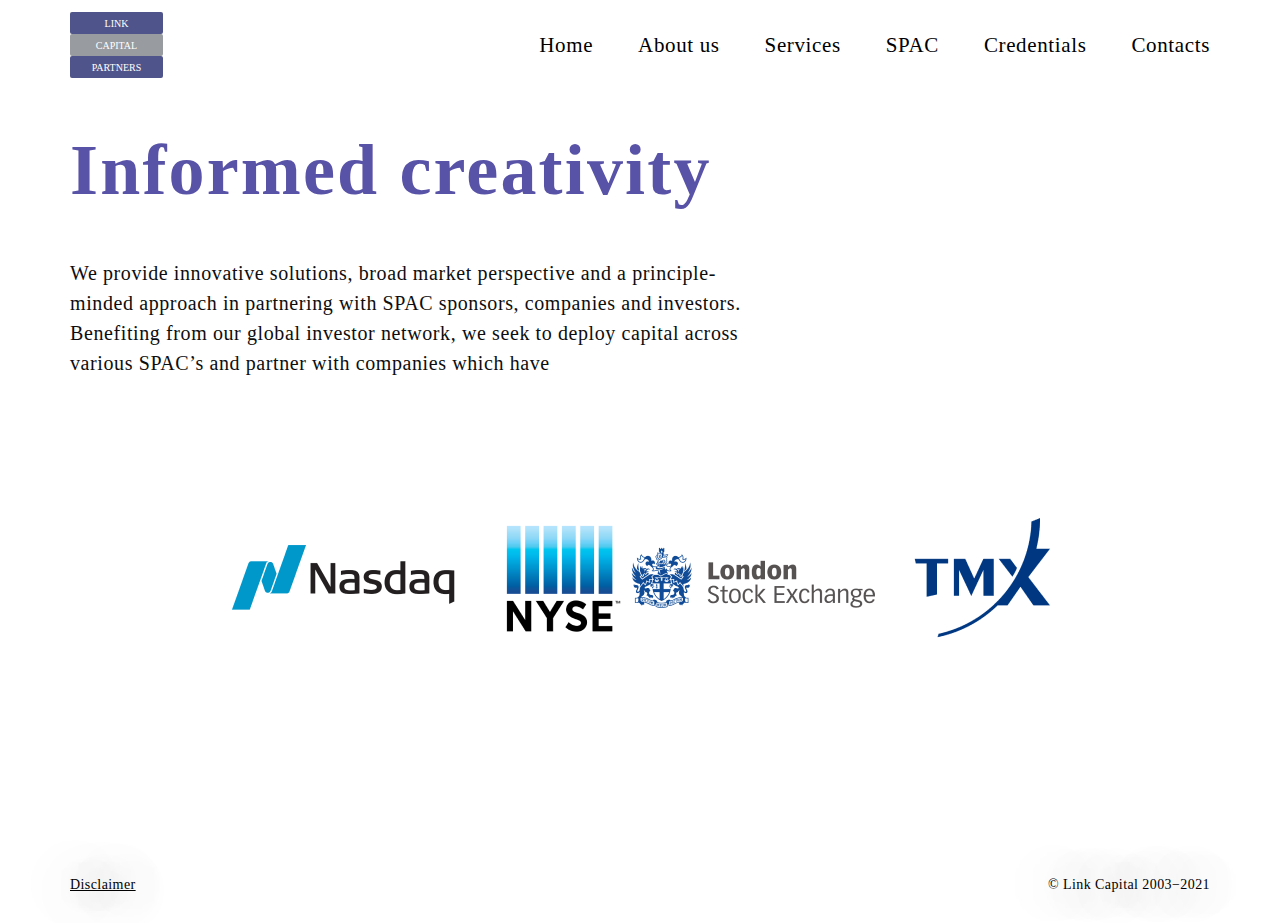
==== index.html @ c14fddac "Add files via upload" ====
<!DOCTYPE html>
<html lang="en">
<head>
    <meta charset="UTF-8">
    <meta http-equiv="X-UA-Compatible" content="IE=edge">
    <meta name="viewport" content="width=device-width, initial-scale=1.0,shrink-to-fit">
    <title>Document</title>
    <link rel="stylesheet" href="main.css"></link>
</head>
<body>
    <div class="wrapper">
        
        <div class="header" id="header">


            <div class="container header">

                <div class="header__mobile">
                    <div class="header__logo" >
                        
                    <a href="index.html" class="logo__link">

                        <div class="gamburger__logo">     
                        <span class="span__logo">
                            <h3 class="span__logo__text">
                                LINK
                            </h3>
                        </span>

                        <span class="span__logo">
                            <h3 class="span__logo__text">
                                CAPITAL
                            </h3>
                        </span>

                        <span class="span__logo">
                            <h3 class="span__logo__text">
                                PARTNERS
                            </h3>
                        </span>

                        </div>

                    </a>

                        
                    </div>

                    <div class="gamburger" id="burger">
                        <span class="span"></span>
                        <span class="span"></span>
                        <span class="span"></span>
                    </div>
                </div>


               

                <nav class="menu">
        
        
                    <ul class="menu__list">
                        <li class="menu__icon">
                            <a href="index.html" class="menu__title">Home</a>
                        </li>
    
                        <li class="menu__icon">
                            <a href="about.html" class="menu__title" >About us</a>
                        </li>
    
                        <li class="menu__icon">
                            <a href="services.html" class="menu__title">Services</a>
                        </li>
    
                        <li class="menu__icon">
                            <a href="#SPAC" class="menu__title">SPAC</a>
                        </li>
    
                            
                        <li class="menu__icon">
                            <a href="credentials.html"class="menu__title" >Credentials</a>
                        </li>
    
                        
                        <li class="menu__icon">
                                <a href="contacts.html"class="menu__title" >Contacts</a>
                        </li>
    
                    </ul>
                </nav>

            </div>

        </div>

        <main class="main">
           
            <div class="glavnaya">
                <div class="container glavnaya">
                    <ul class="glavnaya__list">
                        <li class="glavnaya__icon fade">
                            <div class="glavnaya__box">
                                <div class="glavnaya__content">
                                    <h1 class="glavnaya__text">Informed creativity</h1>
                                </div>

                                <p class="glavnaya__title">
                                
                                    We provide innovative solutions,
                                    broad market perspective and
                                    a principle-minded approach
                                    in partnering with SPAC sponsors,
                                    companies and investors.
                                    Benefiting from our global investor
                                    network, we seek to deploy capital
                                    across various SPAC’s and partner
                                    with companies which have

                                </p>
                            </div>

                            <ul class="iconci__list">
                                <li class="iconci__icon">
                                    <img src="home/Group 140.png" alt="">
                                </li>

                                <li class="iconci__icon">
                                    <img src="home/image 19.png" alt="">
                                </li>

                                <li class="iconci__icon">
                                    <img src="home/image 37.png" alt="">
                                </li>

                                <li class="iconci__icon">
                                    <img src="home/image 42.png" alt="">
                                </li>
                            </ul>
                        </li>

                        <li class="glavnaya__icon fade">
                            <div class="glavnaya__box">
                                <div class="glavnaya__content">
                                    <h1 class="glavnaya__text">Innovative Merchant Banking Boutique</h1>
                                </div>

                                <p class="glavnaya__title">
                                
                                    Link Capital Partners is a boutique
                                    merchant banking firm, 
                                    as well as one of the pioneers
                                    in the Special Purpose Acquisition
                                    Company ("SPAC") investment vehicles read more

                                </p>
                            </div>

                            <ul class="iconci__list">
                                <li class="iconci__icon">
                                    <img src="home/image 42.png" alt="">
                                </li>

                                <li class="iconci__icon">
                                    <img src="home/Group 140.png " alt="">
                                </li>

                                <li class="iconci__icon">
                                    <img src="home/image 37.png" alt="">
                                </li>

                                <li class="iconci__icon">
                                    <img src="home/image 19.png" alt="">
                                </li>
                            </ul>
                        </li>

                        <li class="glavnaya__icon fade">
                            <div class="glavnaya__box">
                                <div class="glavnaya__content">
                                    <h1 class="glavnaya__text">Informed creativity</h1>
                                </div>

                                <p class="glavnaya__title">
                                
                                    We provide innovative solutions,
                                    broad market perspective and
                                    a principle-minded approach
                                    in partnering with SPAC sponsors,
                                    companies and investors.
                                    Benefiting from our global investor
                                    network, we seek to deploy capital
                                    across various SPAC’s and partner
                                    with companies which have

                                </p>
                            </div>

                            <ul class="iconci__list">
                                <li class="iconci__icon">
                                    <img src="home/Group 140.png" alt="">
                                </li>

                                <li class="iconci__icon">
                                    <img src="home/image 19.png" alt="">
                                </li>

                                <li class="iconci__icon">
                                    <img src="home/image 37.png" alt="">
                                </li>

                                <li class="iconci__icon">
                                    <img src="home/image 42.png" alt="">
                                </li>
                            </ul>
                        </li>

                        <li class="glavnaya__icon fade">
                            <div class="glavnaya__box">
                                <div class="glavnaya__content">
                                    <h1 class="glavnaya__text">Innovative Merchant Banking Boutique</h1>
                                </div>

                                <p class="glavnaya__title">
                                
                                    Link Capital Partners is a boutique
                                    merchant banking firm, 
                                    as well as one of the pioneers
                                    in the Special Purpose Acquisition
                                    Company ("SPAC") investment vehicles read more

                                </p>
                            </div>

                            
                            <ul class="iconci__list">
                                <li class="iconci__icon">
                                    <img src="home/Group 140.png" alt="">
                                </li>

                                <li class="iconci__icon">
                                    <img src="home/image 19.png" alt="">
                                </li>

                                <li class="iconci__icon">
                                    <img src="home/image 37.png" alt="">
                                </li>

                                <li class="iconci__icon">
                                    <img src="home/image 42.png" alt="">
                                </li>
                            </ul>

                        </li>


                    </ul>
                </div>
            </div>

        </main>

        <div class="footer">
            <div class="container footer">
                <div  class="Disclaimer">
                    <h3 class="Disclaimer__text">Disclaimer</h3>
                </div>

                <div  class="link">
                    <h3 class="link__text">© Link Capital 2003−2021</h3>
                </div>
            </div>
            
        </div>
    </div>
    <script src="js/privet.js"></script>
    <script src="js/slide.js"></script>
</body>
</html>
---- main.css ----
html{
    font-size:16px;
  }
  
body {
      margin:0px;
      width:100%;
      height:100%;
      font-family: "Avenir Next Cyr"; 
      background-color:#fff;
  }
* {
    box-sizing: border-box;
  }
  
ul, li{
    list-style: none;
    margin: 0;
    padding: 0;
  }
  
p {
  margin: 0;
  }
  
img{
    display: block;
    max-width: 100%;
  }
  
  
.wrapper {
    overflow-x: hidden;                      
    min-height: 100%;
    
   
  }
.container{
    max-width: 1140px;
    width: 95%;
    margin:0 auto;
  }

  .main {
     min-height: calc(87vh - 70px);
  }


 /*header*/ 

.header {
    display: flex;
    justify-content: space-between;
    align-items: center;
    margin-top: 0.625rem;
    margin-bottom: 2.1875rem;
     
}

.logo__link{
    text-decoration: none;
}

.gamburger__logo{
    height: 3.125rem;
    width: 3.125rem;
    display: flex;
    justify-content: center;
    align-items: center;
    flex-direction: column;
    flex-shrink: 0;
    
}  

.span__logo {
    height: auto;
    border-radius: 0.125rem;
    display: flex;
    justify-content: center;
    align-items: center;
    margin: 0.05rem;
    width: 93px;
    height: 22px;
    margin:  0 auto;

}

.span__logo:nth-of-type(1){
  background: #4F548A;
}

.span__logo:nth-of-type(2){
    background:  #989B9F;;
}

.span__logo:nth-of-type(3){
    background: #4F548A;
}

.span__logo__text{
    color: #ffff;
    font-style: normal;
    font-weight: 400;
    font-size: 10px;
}


.gamburger {
    height: 3.125rem;
    width: 3.125rem;
    display: flex;
    justify-content: center;
    align-items: center;
    flex-direction: column;
    transition: 0.5s;
    flex-shrink: 0;
    margin-left: 37.5rem;
    display: none;
    z-index: 1000; }
  
.gamburger span {
    transition: 1s;
    height: 0.3125rem;
    border-radius: 0.125rem;
    display: block;
    margin: 0.1875rem;
    width: 1.875rem;
    background: #292929;
 }



.gamburger.activ span:first-of-type {
    opacity: 0;
    background: #292929;
    position: fixed; 
}
      
     
.gamburger.activ span:nth-of-type(2) {
    top: 3%;
    transform: rotate(45deg);
    background: #292929;
    position: fixed; 
}
      
     
.gamburger.activ span:nth-of-type(3) {
    top: 4%;
    transform: translate(0%, -200%) rotate(-45deg);
    background: #292929;
    position: fixed; 
}







    
.menu {
    display: block;
}
          
.menu__list {
    display: flex; 
}
          
.menu__icon {
    display: flex;
    margin-right: 45px; 
}
          
.menu__icon:last-child {
    margin-right: 0rem; 
}

.menu__title{
font-style: normal;
font-weight: 400;
font-size: 21px;
line-height: 36px;
letter-spacing: 0.03em;
color: #000000;
text-decoration: none;
} 

.menu__title:active{
    color: #4F548A;
    opacity: 0.5;
}


@media (max-width: 1140px) {
html {
    font-size: 16px;
}
.container {
    max-width: 700px;
}

}

@media (max-width: 768px) {
html {
    font-size: 14px;
}
.container {
    max-width: 600px;
}

.menu {
    display: none;
}

.gamburger {
    display: block;
    width: 30px;
    height: 30px;
    position: relative;
    right: 4rem;
}

.gamburger span {
    transition: 1s;
    height: 0.3rem;
    border-radius: 0.125rem;
    display: block;
    margin: 0.1875rem;
    width: 1.875rem;
    background: #292929;
}

.header__mobile {
    display: flex;
    justify-content: space-between;
    width: 100%;
    min-width: 700px;
}

}


@media (max-width: 480px) {
html {
    font-size: 12px;
}
  .container {
    max-width: 480px;
    min-width: 320px;
}


.menu {
    display: none;
}

.gamburger {
    display: block;
    width: 30px;
    height: 30px;
    position: relative;
   
}

.gamburger span {
    transition: 1s;
    height: 0.3rem;
    border-radius: 0.125rem;
    display: block;
    margin: 0.1875rem;
    width: 1.875rem;
    background: #292929;
    position: relative;
    right: 4rem;
}

.header__mobile {
    display: flex;
    justify-content: space-between;
    width: 100%;
    min-width: 320px;
}
.header__logo{
      position: relative;
      
}
}


/*/header*/


.glavnaya{
    position: relative;
    top: -1.8rem;
}


.glavnaya__list{
    position: relative;
    margin: auto;
}

.glavnaya__icon{
    display: block;
}

.fade {
    animation-name: fade;
    animation-duration: 1.5s;
  }
  
  @-webkit-keyframes fade {
    from {opacity: .4}
    to {opacity: 1}
  }
  
  @keyframes fade {
    from {opacity: .4}
    to {opacity: 1}
}

.glavnaya__box{
    display: flex;
    flex-direction: column;
    margin-bottom: 10%; 
    
}


.glavnaya__text{
    font-style: normal;
    font-weight: 600;
    font-size: 4.5rem;
    line-height: 110%;  
    display: flex;
    align-items: center;
    letter-spacing: 0.03em;
    color: #5953A8;
    width: 80%;
}

.glavnaya__title{
   font-style: normal;
   font-weight: 300;
   font-size: 20px;
   line-height: 150%;
   display: flex;
   align-items: center;
   letter-spacing: 0.03em;
   color: #0E0E0E;
   width: 60%;
  
}

.iconci__list{
    display: flex;
    justify-content: center;
    align-items: center;
}

    
 @media (max-width: 768px) {
html {
    font-size: 14px;
}
.container {
    max-width: 600px;
}

.glavnaya__text{
    font-size: 3rem;  
}

.glavnaya__box{
    display: flex;
    flex-direction: column;
    align-items: center;
    justify-content: center;
}

.glavnaya__content{
    display: flex;
    align-items: center;
    justify-content: center;  
}

.glavnaya__text{
    text-align: center;
    
}

.glavnaya__title{
    text-align: center;  
}
}

@media (max-width: 480px) {
html {
    font-size: 12px;
}
.container {
    max-width: 480px;
    min-width: 320px;
}
    
}











.footer{
    height: 70px;
    display: flex;
    justify-content: space-between;
}

.Disclaimer__text{   
font-family: 'PT Sans';
font-style: normal;
font-weight: 400;
font-size: 14px;
line-height: 36px;
letter-spacing: 0.03em;
text-decoration-line: underline;
color: #000000;
text-shadow: 0px 0px 50px rgba(0, 0, 0, 0.5);
}

.link__text{
font-family: 'PT Sans';
font-style: normal;
font-weight: 400;
font-size: 14px;
line-height: 36px;
text-align: center;
letter-spacing: 0.03em;
color: #000000;
text-shadow: 0px 0px 50px rgba(0, 0, 0, 0.5);
}

@media (max-width: 1140px) {
html {
    font-size: 16px;
}
.container {
    max-width: 700px;
}
}
        
@media (max-width: 768px) {
html {
    font-size: 14px;
}
.container {
    max-width: 600px;
}
.main {
    min-height: calc(88vh - 70px);
 }

    
}
    
@media (max-width: 480px) {
html {
    font-size: 12px;
}
.container {
    max-width: 480px;
    min-width: 320px;
}
.main {
    min-height: calc(90vh - 70px);
 }

.footer{
        
    display: flex;
    flex-direction: column;
    align-items: center;
    justify-content: center;
}

.Disclaimer__text{
    margin-bottom: -40%;
  
}
        
}
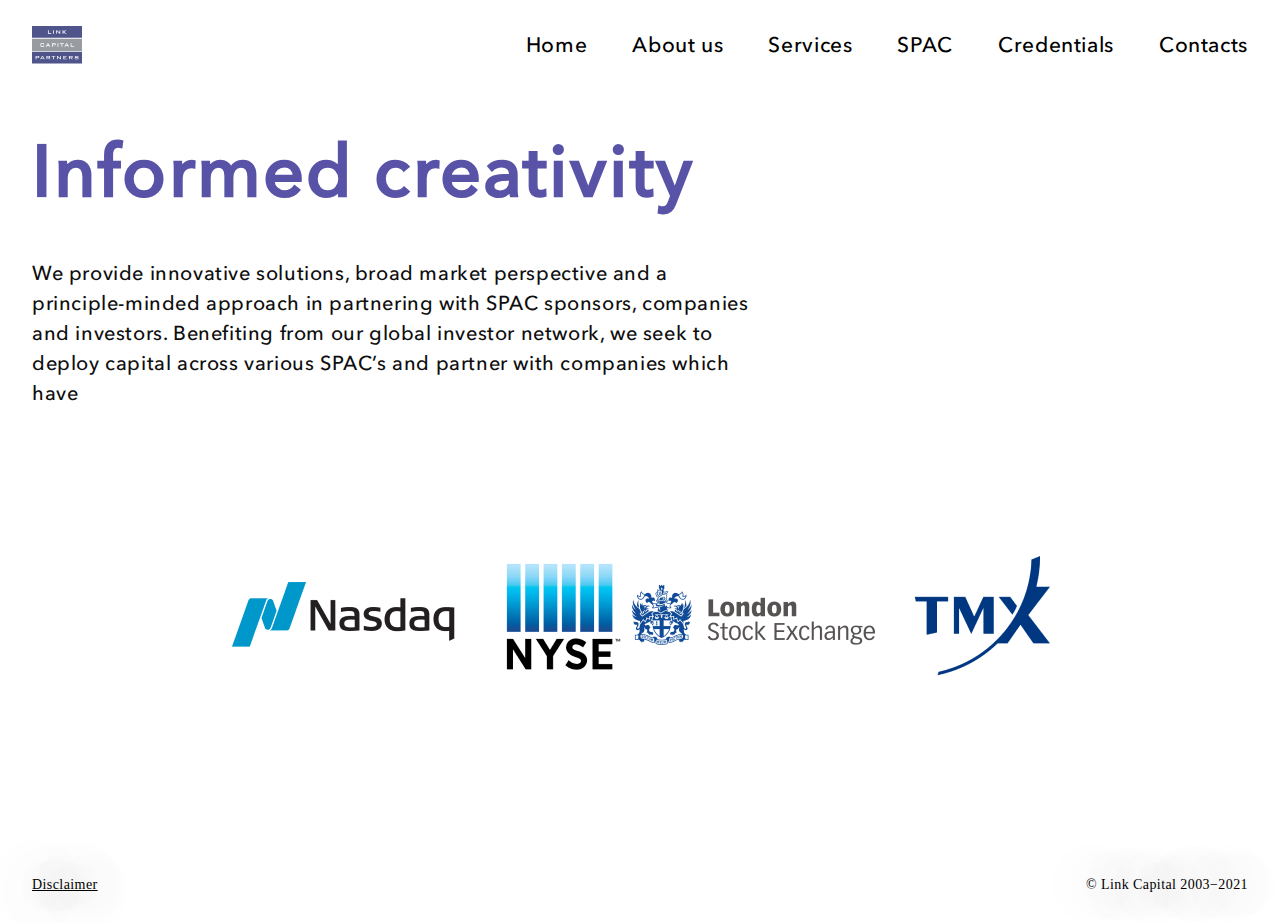
==== commit 996042e2: "Add files via upload" ====
--- a/index.html
+++ b/index.html
@@ -21,7 +21,7 @@
                     <a href="index.html" class="logo__link">
 
                         <div class="gamburger__logo">     
-                        <span class="span__logo">
+                        <!--<span class="span__logo">
                             <h3 class="span__logo__text">
                                 LINK
                             </h3>
@@ -37,7 +37,9 @@
                             <h3 class="span__logo__text">
                                 PARTNERS
                             </h3>
-                        </span>
+                        </span>-->
+
+                        <img src="logo LINK CAPITAL.svg" alt="logo">
 
                         </div>
 
@@ -53,9 +55,6 @@
                     </div>
                 </div>
 
-
-               
-
                 <nav class="menu">
         
         
@@ -73,7 +72,7 @@
                         </li>
     
                         <li class="menu__icon">
-                            <a href="#SPAC" class="menu__title">SPAC</a>
+                            <a href="SPAC.html" class="menu__title">SPAC</a>
                         </li>
     
                             
@@ -88,6 +87,43 @@
     
                     </ul>
                 </nav>
+
+             <div class="privet">
+                <nav class="menu__phone">
+        
+        
+                    <ul class="menu__phone__list">
+                        <li class="menu__phone__icon">
+                            <a href="index.html" class="menu__phone__title">Home</a>
+                        </li>
+    
+                        <li class="menu__phone__icon">
+                            <a href="about.html" class="menu__phone__title" >About us</a>
+                        </li>
+    
+                        <li class="menu__phone__icon">
+                            <a href="services.html" class="menu__phone__title">Services</a>
+                        </li>
+    
+                        <li class="menu__phone__icon">
+                            <a href="SPAC.html" class="menu__phone__title">SPAC</a>
+                        </li>
+    
+                            
+                        <li class="menu__phone__icon">
+                            <a href="credentials.html"class="menu__phone__title" >Credentials</a>
+                        </li>
+    
+                        
+                        <li class="menu__phone__icon">
+                                <a href="contacts.html"class="menu__phone__title" >Contacts</a>
+                        </li>
+    
+                    </ul>
+                </nav>
+             </div>
+
+                
 
             </div>
 
--- a/main.css
+++ b/main.css
@@ -6,9 +6,29 @@
       margin:0px;
       width:100%;
       height:100%;
-      font-family: "Avenir Next Cyr"; 
+      font-family: "Avenir Next Cyr";
+      src: url("fonts/grid_12-825-55-15.css"),
+      url("fonts/specimen_stylesheet.css"); 
       background-color:#fff;
   }
+
+  @font-face {
+	font-family: 'Avenir Next Cyr';
+	src: url('../fonts/AvenirNextCyr-Medium.eot');
+	src: local('☺'), url('fonts/AvenirNextCyr-Medium.woff') format('woff'), url('fonts/AvenirNextCyr-Medium.ttf') format('truetype'), url('fonts/AvenirNextCyr-Medium.svg') format('svg');
+	font-weight: normal;
+	font-style: normal;
+}
+
+/*@font-face {
+	font-family: 'Avenir Next Cyr';
+	src: url('../fonts/AvenirNextCyr-Demi.eot');
+	src: local('☺'), url('fonts/AvenirNextCyr-Demi.woff') format('woff'), url('fonts/AvenirNextCyr-Demi.ttf') format('truetype'), url('fonts/AvenirNextCyr-Demi.svg') format('svg');
+	font-weight: normal;
+	font-style: normal;
+}*/
+
+
 * {
     box-sizing: border-box;
   }
@@ -36,7 +56,7 @@
    
   }
 .container{
-    max-width: 1140px;
+    max-width: 1920px;
     width: 95%;
     margin:0 auto;
   }
@@ -72,7 +92,7 @@
     
 }  
 
-.span__logo {
+/*.span__logo {
     height: auto;
     border-radius: 0.125rem;
     display: flex;
@@ -102,7 +122,7 @@
     font-style: normal;
     font-weight: 400;
     font-size: 10px;
-}
+}*/
 
 
 .gamburger {
@@ -125,14 +145,14 @@
     display: block;
     margin: 0.1875rem;
     width: 1.875rem;
-    background: #292929;
+    background: #4F548A;
  }
 
 
 
 .gamburger.activ span:first-of-type {
     opacity: 0;
-    background: #292929;
+    background: #fff;
     position: fixed; 
 }
       
@@ -140,7 +160,7 @@
 .gamburger.activ span:nth-of-type(2) {
     top: 3%;
     transform: rotate(45deg);
-    background: #292929;
+    background: #fff;
     position: fixed; 
 }
       
@@ -148,7 +168,7 @@
 .gamburger.activ span:nth-of-type(3) {
     top: 4%;
     transform: translate(0%, -200%) rotate(-45deg);
-    background: #292929;
+    background: #fff;
     position: fixed; 
 }
 
@@ -191,16 +211,12 @@
     opacity: 0.5;
 }
 
-
-@media (max-width: 1140px) {
-html {
-    font-size: 16px;
-}
-.container {
-    max-width: 700px;
-}
-
-}
+.privet{
+    display:none;
+}
+
+
+
 
 @media (max-width: 768px) {
 html {
@@ -210,10 +226,49 @@
     max-width: 600px;
 }
 
-.menu {
+
+.privet {
+    position: fixed;
+    top: 0;
+    right: 0;
+    padding: 1.25rem;
+    height: 100%;
+    width: 20%;
+    background: #292929;
+    overflow: hidden;
+    z-index: 100;
     display: none;
 }
 
+.privet.activ {
+    display: block;
+}
+   
+.menu__phone{
+    position: relative;
+    top: 20%;
+}
+          
+.menu__phone__list {
+    display: flex;
+    flex-direction: column; 
+}
+         
+.menu__phone__icon {
+    display: flex;
+     
+}
+
+.menu__phone__title{
+    font-style: normal;
+    font-weight: 400;
+    font-size: 21px;
+    line-height: 36px;
+    letter-spacing: 0.03em;
+    color: #fff;
+    text-decoration: none;
+} 
+          
 .gamburger {
     display: block;
     width: 30px;
@@ -229,7 +284,7 @@
     display: block;
     margin: 0.1875rem;
     width: 1.875rem;
-    background: #292929;
+    background: #4F548A;
 }
 
 .header__mobile {
@@ -256,25 +311,20 @@
     display: none;
 }
 
+.privet {
+    width: 30%;
+    
+}
+
 .gamburger {
     display: block;
     width: 30px;
     height: 30px;
     position: relative;
+    right: 7rem;
    
 }
 
-.gamburger span {
-    transition: 1s;
-    height: 0.3rem;
-    border-radius: 0.125rem;
-    display: block;
-    margin: 0.1875rem;
-    width: 1.875rem;
-    background: #292929;
-    position: relative;
-    right: 4rem;
-}
 
 .header__mobile {
     display: flex;
